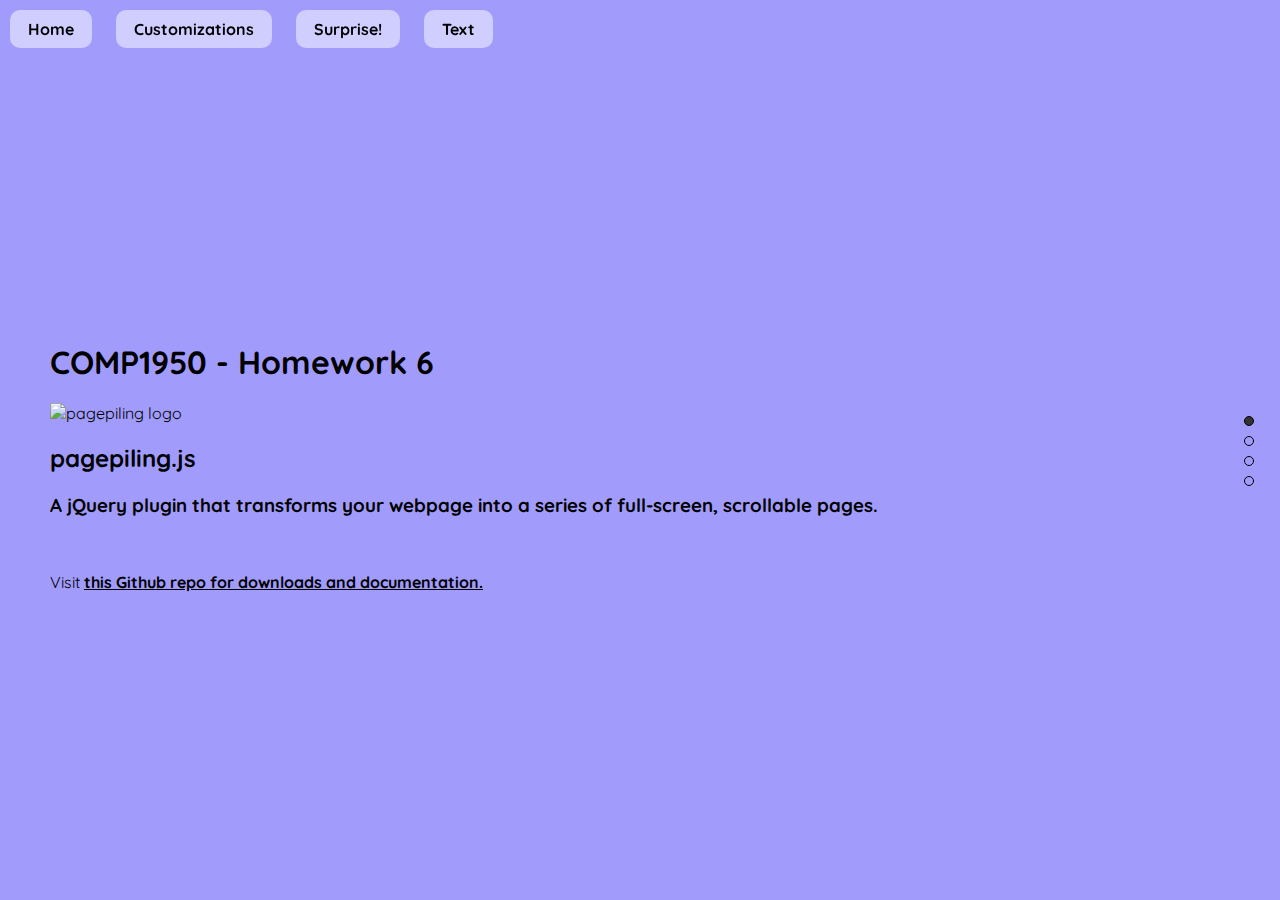
==== Homepage/homework/homework6/index.html @ 986aadcc "add homework6" ====
<!--
    COMP1950
    Instructor: Jeffrey Park
    DTC Thur 6-9PM

    Created by:
    Sam Chung
-->

<!DOCTYPE html>
<html lang="en">

<head>
    <title></title>
    <meta charset="UTF-8">
    <meta name="viewport" content="width=device-width, initial-scale=1">

    <!-- CSS -->
    <link rel="stylesheet" type="text/css" href="css/jquery.pagepiling.min.css" />
    <link href="css/style.css" rel="stylesheet">

    <!-- JavaScript-->
    <script src="http://ajax.googleapis.com/ajax/libs/jquery/1.11.1/jquery.min.js"></script>
    <script type="text/javascript" src="js/jquery.pagepiling.min.js"></script>

    <!-- Google Fonts -->
    <link href="https://fonts.googleapis.com/css?family=Quicksand" rel="stylesheet">
</head>

<body>
    <main>
        <ul id="menu">
            <li data-menuanchor="homepage"><a href="#homepage">Home</a></li>
            <li data-menuanchor="customize-page"><a href="#customize-page">Customizations</a></li>
            <li data-menuanchor="rotate-page"><a href="#rotate-page">Surprise!</a></li>
            <li data-menuanchor="text-page"><a href="#text-page">Text</a></li>
        </ul>
        <div id="pagepiling">
            <div class="container">
                <div id="home" class="section">
                    <div class="row">

                        <header>
                            <h1>COMP1950 - Homework 6</h1>
                        </header>
                    </div>
                    <div class="row">
                        <img src="img/pagepiling-plugin.gif" alt="pagepiling logo">
                        <h2>pagepiling.js</h2>
                        <p>
                            <h3>A jQuery plugin that transforms your webpage into a series of full-screen, scrollable pages.</h3>
                        </p>
                        <br>
                        <p>Visit <a href="https://github.com/alvarotrigo/pagePiling.js">this Github repo for downloads and documentation.</a></p>

                    </div>
                </div>
                <div id="customize-page" class="section pp-scrollable">
                    <div class="row">
                        <h2>Customizations</h2>
                        <p>To use the plugin, you have to have the following HTML structure:</p>
                        <pre>
                            <code>
&lt;div id=pagepiling"&gt;
	&lt;div class="section"&gt;Page1&lt;/div&gt;
	&lt;div class="section"&gt;Page2&lt;/div&gt;
	&lt;div class="section"&gt;Page3&lt;/div&gt;
	&lt;div class="section"&gt;Page4&lt;/div&gt;
&lt;/div&gt;
                            </code>
                        </pre>
                        <p>Here's how you initialize the plugin and add some custom options (example from Github <a href="https://github.com/alvarotrigo/pagePiling.js">repo</a>)</p>
                        <pre><code>
$(document).ready(function() {
	$('#pagepiling').pagepiling({
	    menu: null,
        direction: 'vertical',
        verticalCentered: true,
        sectionsColor: [],
        anchors: [],
        scrollingSpeed: 700,
        easing: 'swing',
        loopBottom: false,
        loopTop: false,
        css3: true,
        navigation: {
            'textColor': '#000',
            'bulletsColor': '#000',
            'position': 'right',
            'tooltips': ['section1', 'section2', 'section3', 'section4']
        },
       	normalScrollElements: null,
        normalScrollElementTouchThreshold: 5,
        touchSensitivity: 5,
        keyboardScrolling: true,
        sectionSelector: '.section',
        animateAnchor: false,

		//events
		onLeave: function(index, nextIndex, direction){},
		afterLoad: function(anchorLink, index){},
		afterRender: function(){},
	});
});
                            
                            </code></pre>
                        <p>I've kept this page super simple, but you get the idea:</p>
                        <pre><code>
$(document).ready(function() {
    $('#pagepiling').pagepiling({
        // Pass in an options object when initializing
        menu: "#menu",
        anchors: ['homepage', 'customize-page', 'rotate-page', 'text-page'],
        sectionsColor: ['#a19cfc', '#4BBFC3', '#7BAABE',  '#fca89c'],
        verticalCentered: true
    });
})
                            
                            </code></pre>

                        <br>
                        <br>
                        <br>
                        <br>


                    </div>
                </div>
                <div id="rotate-page" class="section">
                    <div class="row">
                        <img src="img/funny-cat.png" alt="funny cat">
                    </div>
                </div>
                <div class="section">
                    <div class="row">
                        <h2>Lorem ipsum dolor sit amet, consectetur adipiscing elit.</h2>

                        <p>Lorem ipsum dolor sit amet, consectetur adipiscing elit. Nunc scelerisque in nibh sed suscipit. Aliquam
                            non ante nec diam ornare mattis at in sapien. Nunc vitae enim feugiat, luctus nibh ac, gravida
                            lacus. Fusce eget mauris est. Class aptent taciti sociosqu ad litora torquent per conubia nostra,
                            per inceptos himenaeos. Nulla vel est nec nulla ullamcorper elementum. Cras faucibus tellus feugiat
                            ex condimentum, eu imperdiet elit dapibus. Fusce pulvinar fermentum tortor sed luctus. Pellentesque
                            interdum enim id fringilla ultricies.

                        </p>
                        <p>

                            Lorem ipsum dolor sit amet, consectetur adipiscing elit. Nunc scelerisque in nibh sed suscipit. Aliquam non ante nec diam
                            ornare mattis at in sapien. Nunc vitae enim feugiat, luctus nibh ac, gravida lacus. Fusce eget
                            mauris est. Class aptent taciti sociosqu ad litora torquent per conubia nostra, per inceptos
                            himenaeos. Nulla vel est nec nulla ullamcorper elementum. Cras faucibus tellus feugiat ex condimentum,
                            eu imperdiet elit dapibus. Fusce pulvinar fermentum tortor sed luctus. Pellentesque interdum
                            enim id fringilla ultricies.

                        </p>
                        <p>

                            Lorem ipsum dolor sit amet, consectetur adipiscing elit. Nunc scelerisque in nibh sed suscipit. Aliquam non ante nec diam
                            ornare mattis at in sapien. Nunc vitae enim feugiat, luctus nibh ac, gravida lacus. Fusce eget
                            mauris est. Class aptent taciti sociosqu ad litora torquent per conubia nostra, per inceptos
                            himenaeos. Nulla vel est nec nulla ullamcorper elementum. Cras faucibus tellus feugiat ex condimentum,
                            eu imperdiet elit dapibus. Fusce pulvinar fermentum tortor sed luctus. Pellentesque interdum
                            enim id fringilla ultricies.

                        </p>
                        <p>

                            Lorem ipsum dolor sit amet, consectetur adipiscing elit. Nunc scelerisque in nibh sed suscipit. Aliquam non ante nec diam
                            ornare mattis at in sapien. Nunc vitae enim feugiat, luctus nibh ac, gravida lacus. Fusce eget
                            mauris est. Class aptent taciti sociosqu ad litora torquent per conubia nostra, per inceptos
                            himenaeos. Nulla vel est nec nulla ullamcorper elementum. Cras faucibus tellus feugiat ex condimentum,
                            eu imperdiet elit dapibus. Fusce pulvinar fermentum tortor sed luctus. Pellentesque interdum
                            enim id fringilla ultricies.

                        </p>
                        <br>
                        <br>
                        <br>

                        <footer>
                            Back to <a href="http://www.bcitcomp.ca/students/schung81">student homepage</a>
                        </footer>
                    </div>

                </div>
            </div>
        </div>
    </main>

    <script type="text/javascript" src="js/app.js"></script>

</body>

</html>
---- Homepage/homework/homework6/css/style.css ----
/*COMP1950
Instructor: Jeffrey Park
DTC Thur 6-9PM

Created by:
Sam Chung*/

body {
    font-family: 'Quicksand', sans-serif;
}

header {
    margin-top: 50px;
}

#menu {
    position: fixed;
    top: 0;
    left: 0;
    height: 40px;
    z-index: 100;
    width: 100%;
    padding: 0;
    margin: 0;
}

#menu li {
    display: inline-block;
    margin: 10px;
    color: #000;
    background: #fff;
    background: rgba(255, 255, 255, 0.5);
    -webkit-border-radius: 10px;
    border-radius: 10px;
}

#menu li.active a {
    color: #fff;
}

#menu li.active {
    background: #666;
    background: rgba(0, 0, 0, 0.5);
    color: #fff;
}

#menu li a,
#menu li.active a {
    padding: 9px 18px;
    display: block;
}

#menu li a {
    text-decoration: none;
    color: #000;
}


#customize-page h2 {
    margin-top: 100px;
}

#rotate-page img {
    max-width: 80%;
    animation: rotate 2s linear infinite;
}

li {
    text-align: -webkit-match-parent;
}

.container {
    width: 100%;
}

.row {
    width: 80%;
    padding: 0 50px 0 50px;
}

a:link,
a:visited,
a:after,
a:hover {
    color: black;
    font-weight: bold;
}

/* Custom Animation: rotate() */

@keyframes rotate {
    from {
        transform: rotate(0deg);
    }
    to {
        transform: rotate(360deg);
    }
}
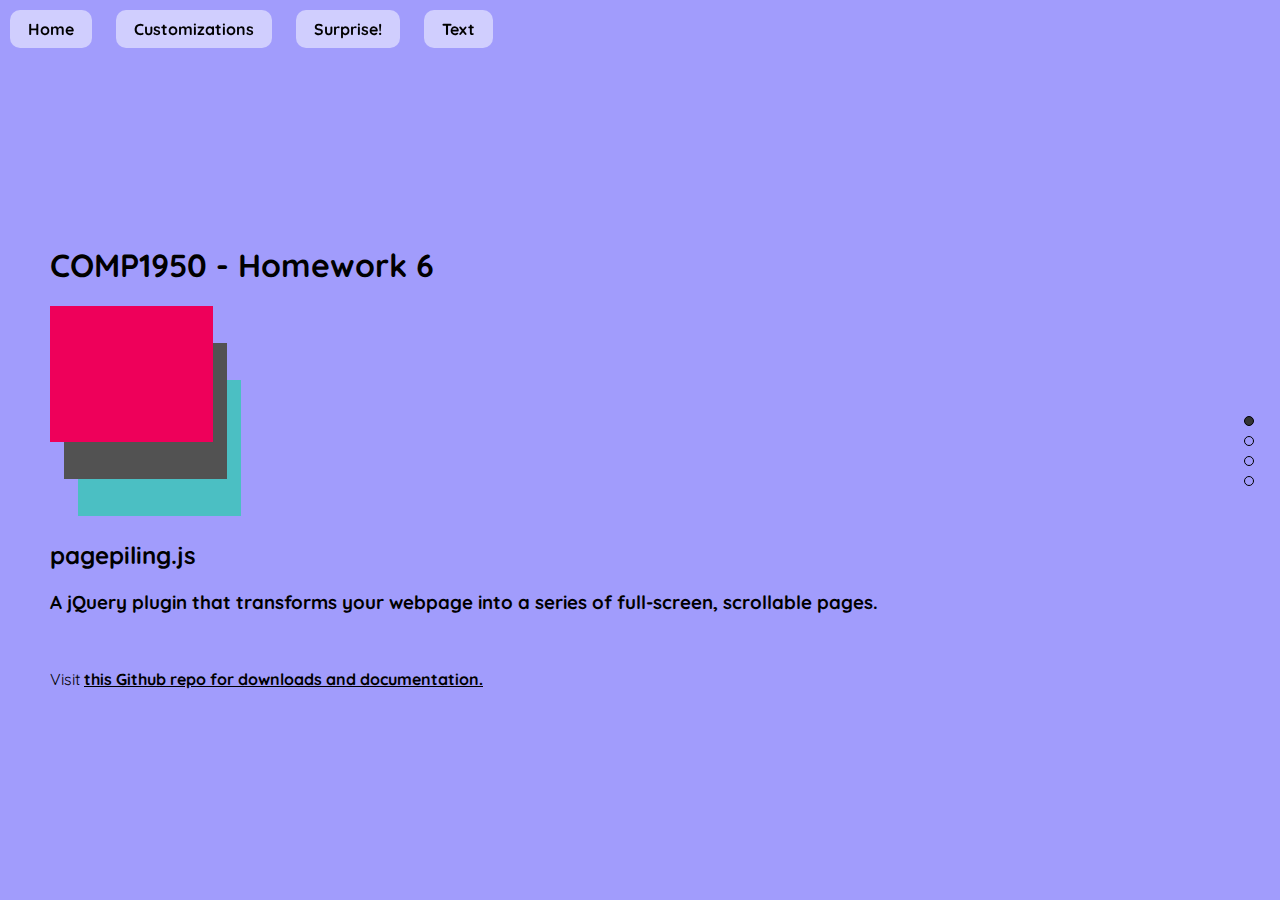
==== commit ac4650e7: "fix link to logo for homework6" ====
--- a/Homepage/homework/homework6/index.html
+++ b/Homepage/homework/homework6/index.html
@@ -45,7 +45,7 @@
                         </header>
                     </div>
                     <div class="row">
-                        <img src="img/pagepiling-plugin.gif" alt="pagepiling logo">
+                        <img src="img/pagePiling-plugin.gif" alt="pagepiling logo">
                         <h2>pagepiling.js</h2>
                         <p>
                             <h3>A jQuery plugin that transforms your webpage into a series of full-screen, scrollable pages.</h3>
